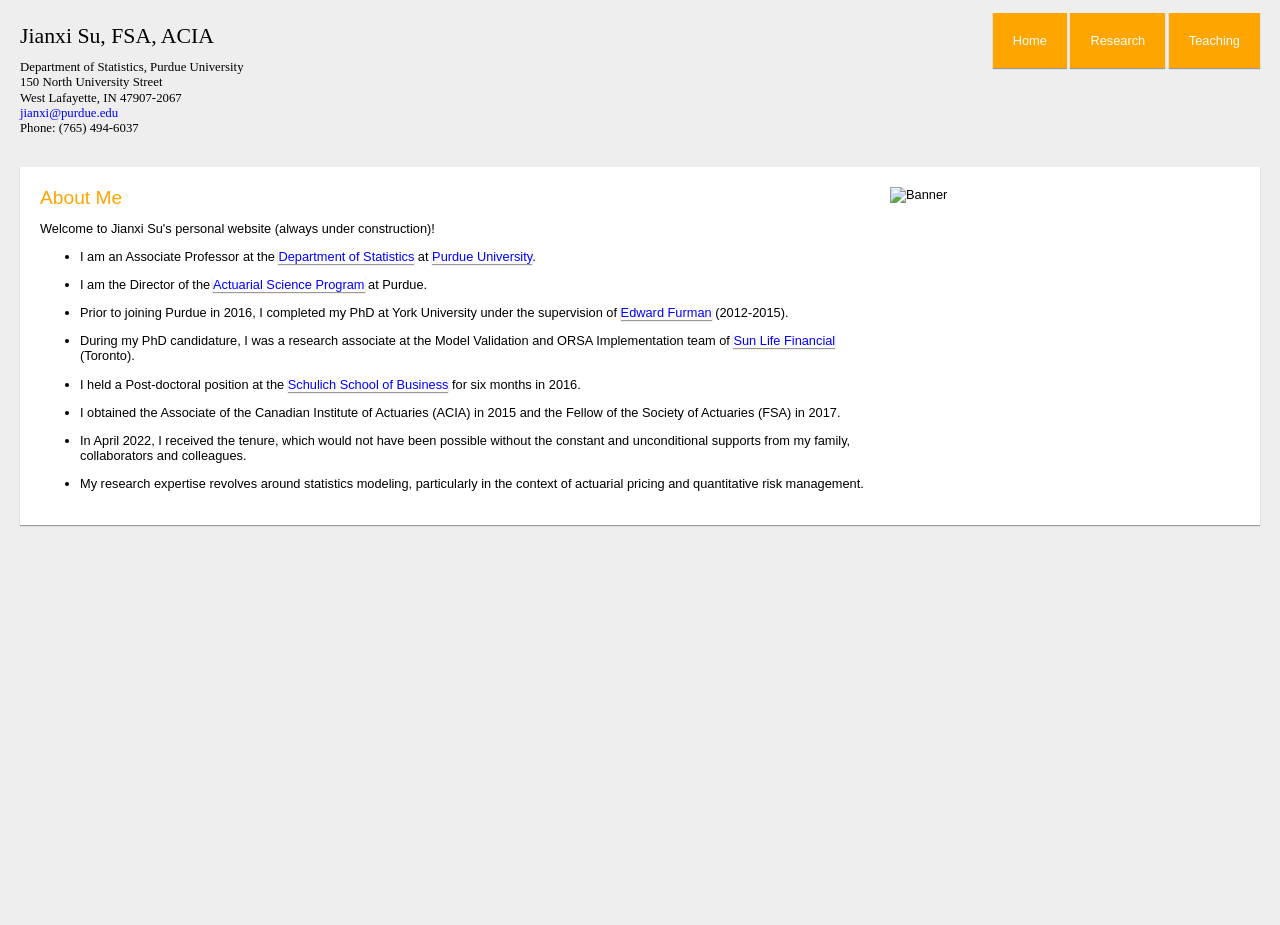
==== index.html @ fe3044c6 "Add files via upload" ====
<!DOCTYPE html>
<html>
<head>

<!-- your webpage info goes here -->

    <title>Jianxi's Personal Website</title>
	
	<meta name="author" content="Jianxi Su" />
	<meta name="description" content="" />

<!-- you should always add your stylesheet (css) in the head tag so that it starts loading before the page html is being displayed -->	
	<link rel="stylesheet" href="style.css" type="text/css" />	
</head>
<body>

<!-- webpage content goes here in the body -->

	<div id="page">
		<div id="logo">			
<h1>
<a href="http://www.stat.purdue.edu/people/faculty/jianxi">
Jianxi Su, FSA, ACIA
</a>
</h1>
Department of Statistics, Purdue University
<br>
150 North University Street
<br>
West Lafayette, IN 47907-2067
<br>
<a href="mailto:jianxi@purdue.edu"><font color="blue"> jianxi@purdue.edu</font></a><br>
Phone: (765) 494-6037
		</div>
		<div id="nav">
			<ul>
				<li class="orange"><a href="index.html">Home</a></li>
				<li class="orange"><a href="research.html">Research</a></li>
				<li class="orange"><a href="teaching.html">Teaching</a></li>
			</ul>	
		</div>


<div id="content">
<IMG SRC="j_pic.jpg" alt="Banner" style="width:350px;height:250px" ALIGN="right">	
			<h2>About Me</h2>
		
<p>
Welcome to Jianxi Su's personal website (always under construction)! 
</p>

<ul>
<li> <p>I am an Associate Professor at the <a href="http://www.stat.purdue.edu/"><font color="blue"> Department of Statistics</font></a> at <a href="http://www.purdue.edu/"><font color="blue"> Purdue University</font></a>. </p></li>

<li> <p>I am the Director of the <a href="https://www.math.purdue.edu/academic/actuary/"><font color="blue"> Actuarial Science Program</font></a> at Purdue.</p>
</li>

<li> <p>Prior to joining Purdue in 2016, I completed my PhD at York University under the supervision of <a href="http://www.math.yorku.ca/~efurman"><font color="blue"> Edward Furman</font></a> (2012-2015).  </p></li>

<li><p>During my PhD candidature, I was a research associate at the Model Validation and ORSA Implementation team of <a href="https://www.sunlife.ca"> <font color="blue"> Sun Life Financial</font></a> (Toronto).</p></li>


<li><p>I held a Post-doctoral position at the <a href="http://schulich.yorku.ca/"><font color="blue"> Schulich School of Business</font></a> for six months in 2016.</p> </li>

<li><p>I obtained the Associate of the Canadian Institute of Actuaries (ACIA) in 2015 and the Fellow of the Society of Actuaries (FSA) in 2017.</p></li>

<li><p>In April 2022, I received the tenure, which would not have been possible without the constant and unconditional supports from my family, collaborators and colleagues.   </p></li>


<li><p>My research expertise revolves around statistics modeling, particularly in the context of actuarial pricing and quantitative risk management.</p></li>

</ul>


</div>

<div style="display: flex; justify-content: center;">
  <div style="width: 350px; height: 350px;">
    <script type="text/javascript" id="clstr_globe"
      src="https://clustrmaps.com/globe.js?d=UHW3u_LgzfFkE1J_ckhNOnqo6PLUoS4-MLdpZ0_n3o8">
    </script>
  </div>
</div>

</body>
</html>
---- style.css ----
/*
* multi-line comment
*/
p{ line-height: 1.2em;}
h1, h2, h3, h4{
    color: orange;
	font-weight: normal;
	line-height: 1.1em;
	margin: 0 0 .5em 0;
}
h1{ font-size: 1.7em; }
h2{ font-size: 1.5em; }
a{
	color: black;
	text-decoration: none;
}
	a:hover,
	a:active{ text-decoration: underline; }

/* you can structure your code's white space so that it is as readable for when you come back in the future or for other people to read and edit quickly */

body{
    font-family: arial; font-size: 80%; line-height: 1.2em; width: 100%; margin: 0; background: #eee;
    font-weight: normal;
}
/* you can but your code all in one line like above */
#page{ margin: 20px; }

/* or on different lines like below */
#logo{
	width: 35%;
	margin-top: 5px;
	font-family: georgia;
	display: inline-block;
}
/* but try and be as consist possible */
#nav{
	width: 60%;
	display: inline-block;
	text-align: right;
	float: right;
}
	#nav ul{}
		#nav ul li{
			display: inline-block;
			height: 62px;
		}
			#nav ul li a{
				padding: 20px;
				background: orange;
				color: white;
			}
			#nav ul li a:hover{
				background-color: #ffb424;
				box-shadow: 0px 1px 1px #666;
			}
			#nav ul li a:active{ background-color: #ff8f00; }
				#nav ul li.red a{
					background-color: red;
				}
				#nav ul li.orange a{
					background-color: orange;
				}
				#nav ul li.yellow a{
					background-color: yellow;
				}
				
#content{
	margin: 30px 0;
	background: white;
	padding: 20px;
	clear: both;
}
#footer{
	border-bottom: 1px #ccc solid;
	margin-bottom: 10px;
}
	#footer p{
		text-align: right;
		text-transform: uppercase;
		font-size: 80%;
		color: grey;
	}

/* multiple styles seperated by a , */
#content,
ul li a{ box-shadow: 0px 1px 1px #999; }
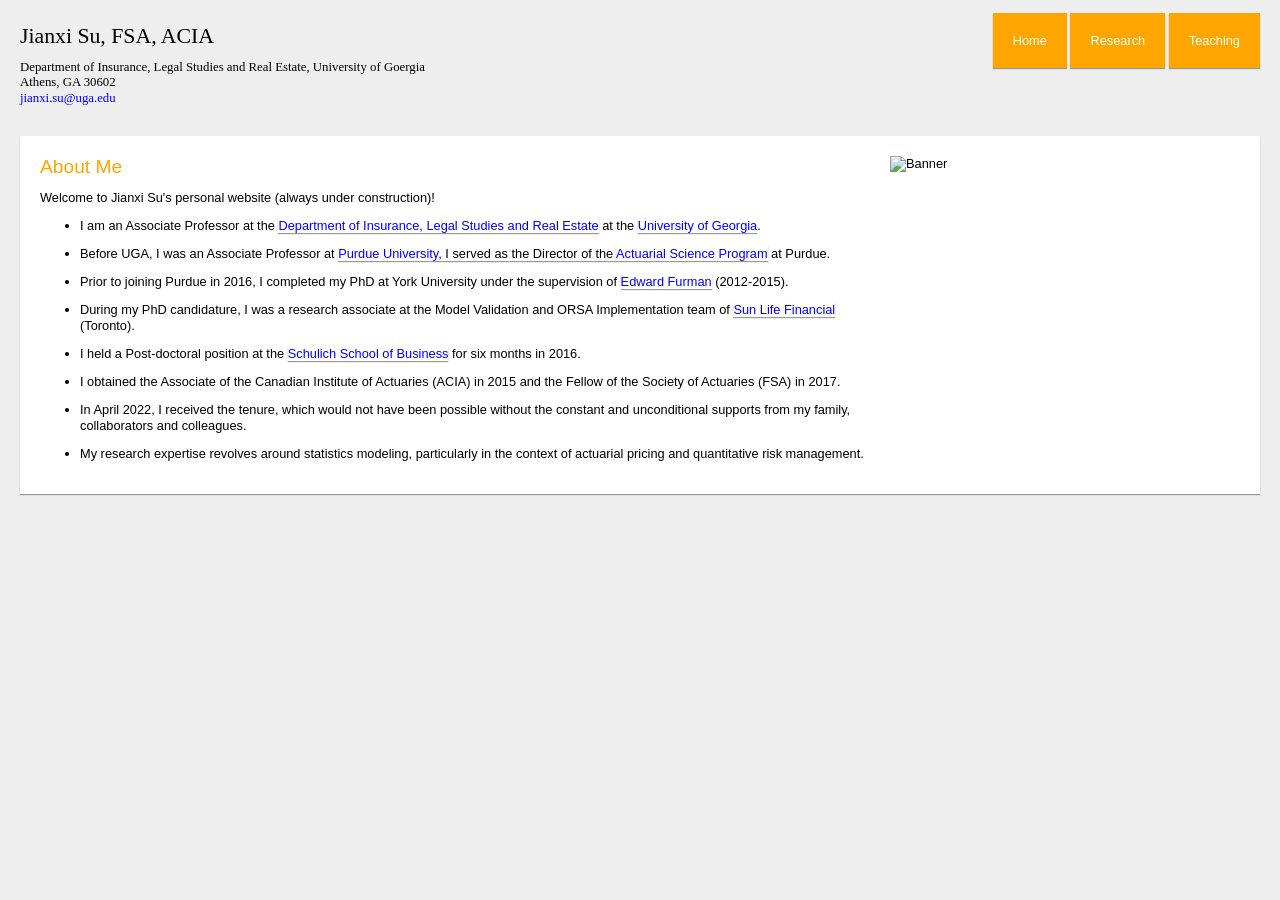
==== commit 29e6f5c7: "Revise personal website content and contact details Updated personal information and affiliations in" ====
--- a/index.html
+++ b/index.html
@@ -24,14 +24,11 @@
 Jianxi Su, FSA, ACIA
 </a>
 </h1>
-Department of Statistics, Purdue University
+Department of Insurance, Legal Studies and Real Estate, University of Goergia
 <br>
-150 North University Street
+Athens, GA 30602
 <br>
-West Lafayette, IN 47907-2067
-<br>
-<a href="mailto:jianxi@purdue.edu"><font color="blue"> jianxi@purdue.edu</font></a><br>
-Phone: (765) 494-6037
+<a href="mailto:jianxi.su@uga.edu"><font color="blue"> jianxi.su@uga.edu</font></a><br>
 		</div>
 		<div id="nav">
 			<ul>
@@ -51,9 +48,9 @@
 </p>
 
 <ul>
-<li> <p>I am an Associate Professor at the <a href="http://www.stat.purdue.edu/"><font color="blue"> Department of Statistics</font></a> at <a href="http://www.purdue.edu/"><font color="blue"> Purdue University</font></a>. </p></li>
+<li> <p>I am an Associate Professor at the <a href="https://www.terry.uga.edu/departments/ilsre/"><font color="blue"> Department of Insurance, Legal Studies and Real Estate</font></a> at the <a href="https://www.uga.edu/"><font color="blue"> University of Georgia</font></a>. </p></li>
 
-<li> <p>I am the Director of the <a href="https://www.math.purdue.edu/academic/actuary/"><font color="blue"> Actuarial Science Program</font></a> at Purdue.</p>
+<li> <p>Before UGA, I was an Associate Professor at <a href="https://www.purdue.edu/"><font color="blue"> Purdue University</font>, I served as the Director of the <a href="https://www.math.purdue.edu/academic/actuary/"><font color="blue"> Actuarial Science Program</font></a> at Purdue.</p>
 </li>
 
 <li> <p>Prior to joining Purdue in 2016, I completed my PhD at York University under the supervision of <a href="http://www.math.yorku.ca/~efurman"><font color="blue"> Edward Furman</font></a> (2012-2015).  </p></li>
@@ -84,4 +81,4 @@
 </div>
 
 </body>
-</html> +</html> 
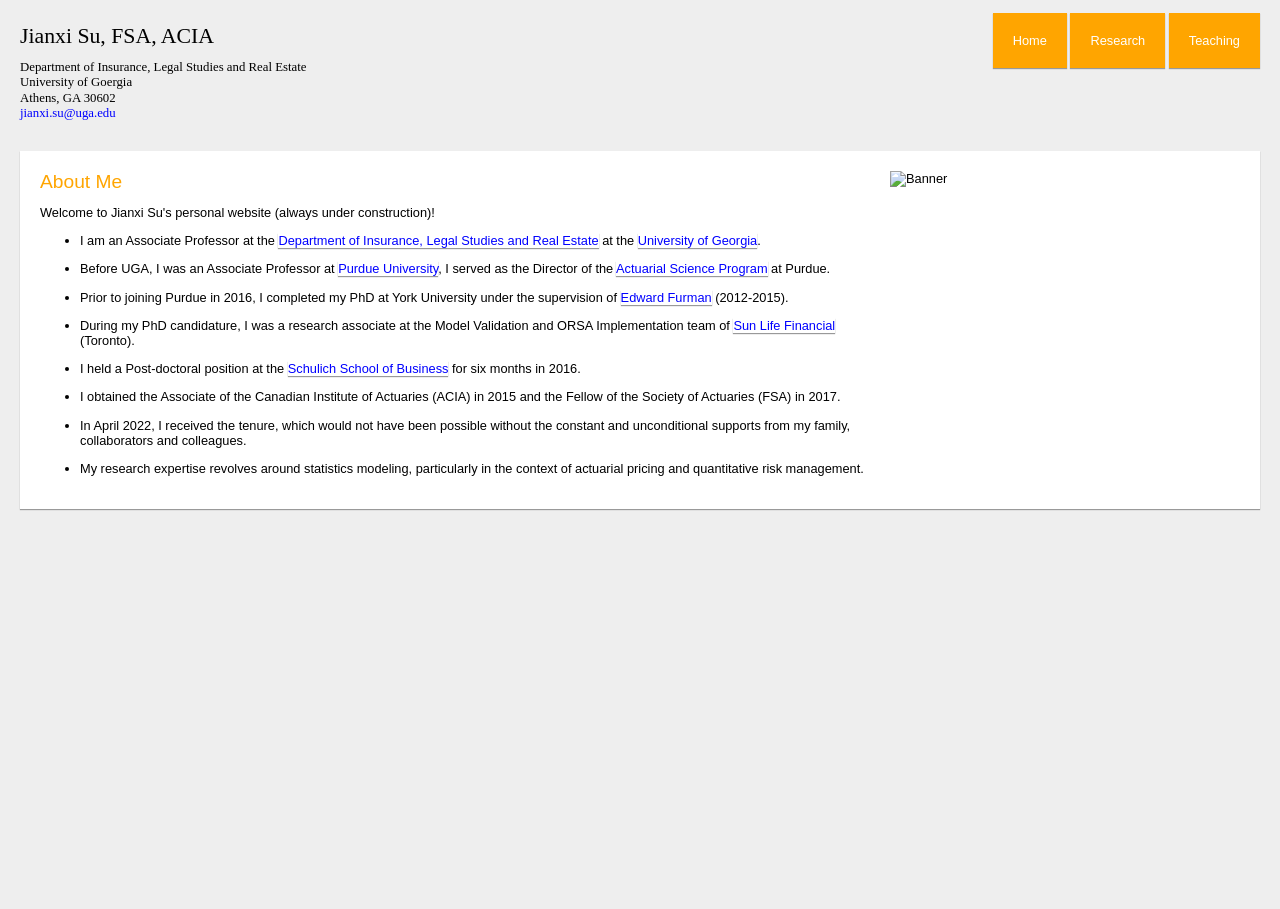
==== commit 3c0c7361: "Fix HTML formatting and structure" ====
--- a/index.html
+++ b/index.html
@@ -24,7 +24,9 @@
 Jianxi Su, FSA, ACIA
 </a>
 </h1>
-Department of Insurance, Legal Studies and Real Estate, University of Goergia
+Department of Insurance, Legal Studies and Real Estate
+<br>
+University of Goergia
 <br>
 Athens, GA 30602
 <br>
@@ -50,7 +52,7 @@
 <ul>
 <li> <p>I am an Associate Professor at the <a href="https://www.terry.uga.edu/departments/ilsre/"><font color="blue"> Department of Insurance, Legal Studies and Real Estate</font></a> at the <a href="https://www.uga.edu/"><font color="blue"> University of Georgia</font></a>. </p></li>
 
-<li> <p>Before UGA, I was an Associate Professor at <a href="https://www.purdue.edu/"><font color="blue"> Purdue University</font>, I served as the Director of the <a href="https://www.math.purdue.edu/academic/actuary/"><font color="blue"> Actuarial Science Program</font></a> at Purdue.</p>
+<li> <p>Before UGA, I was an Associate Professor at <a href="https://www.purdue.edu/"><font color="blue"> Purdue University</font></a>, I served as the Director of the <a href="https://www.math.purdue.edu/academic/actuary/"><font color="blue"> Actuarial Science Program</font></a> at Purdue.</p>
 </li>
 
 <li> <p>Prior to joining Purdue in 2016, I completed my PhD at York University under the supervision of <a href="http://www.math.yorku.ca/~efurman"><font color="blue"> Edward Furman</font></a> (2012-2015).  </p></li>
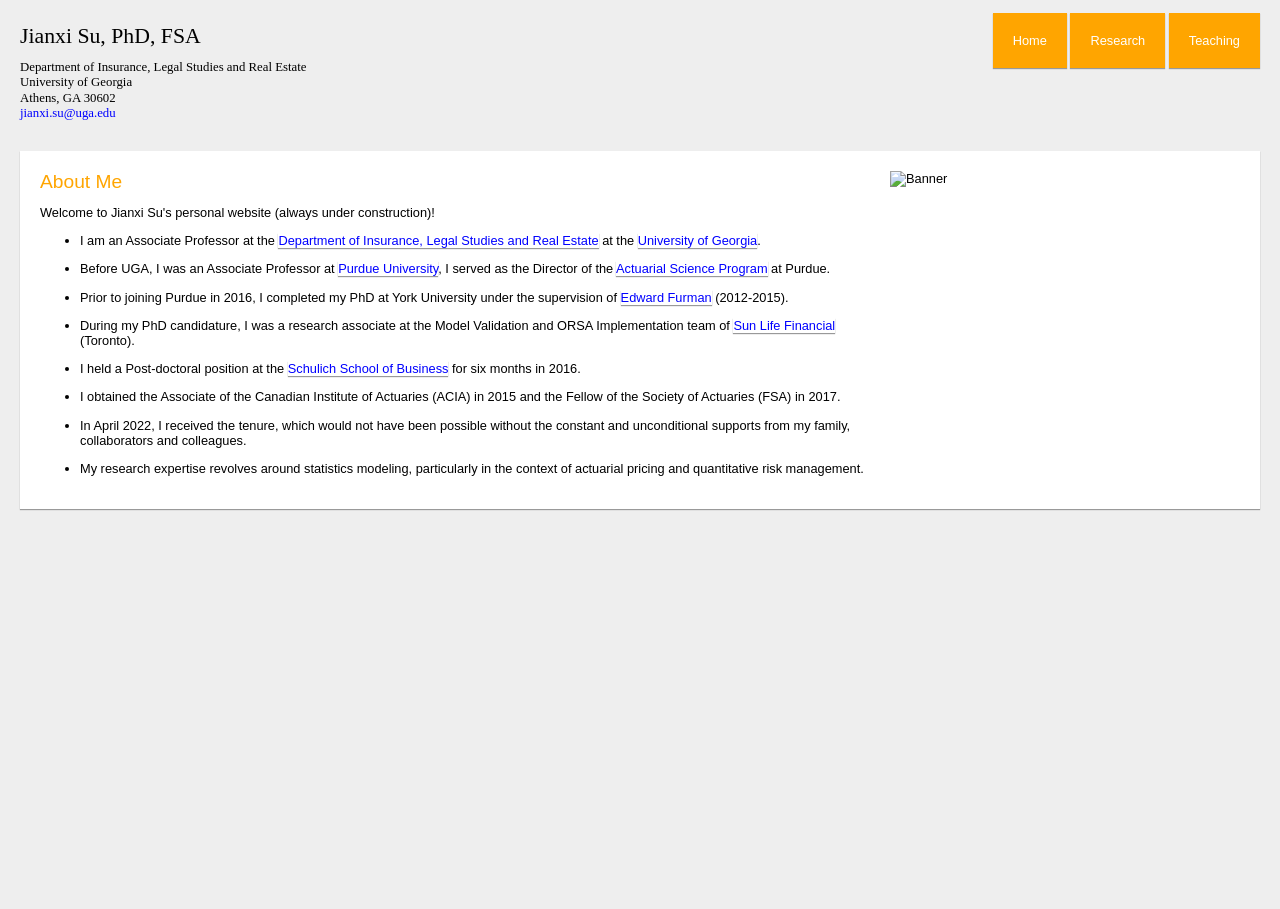
==== commit 1e2aad23: "Modify personal details and links in index.html Updated personal information and links in the HTML f" ====
--- a/index.html
+++ b/index.html
@@ -21,12 +21,12 @@
 		<div id="logo">			
 <h1>
 <a href="http://www.stat.purdue.edu/people/faculty/jianxi">
-Jianxi Su, FSA, ACIA
+Jianxi Su, PhD, FSA
 </a>
 </h1>
 Department of Insurance, Legal Studies and Real Estate
 <br>
-University of Goergia
+University of Georgia
 <br>
 Athens, GA 30602
 <br>
@@ -76,9 +76,7 @@
 
 <div style="display: flex; justify-content: center;">
   <div style="width: 350px; height: 350px;">
-    <script type="text/javascript" id="clstr_globe"
-      src="https://clustrmaps.com/globe.js?d=UHW3u_LgzfFkE1J_ckhNOnqo6PLUoS4-MLdpZ0_n3o8">
-    </script>
+    <script type="text/javascript" id="mmvst_globe" src="//mapmyvisitors.com/globe.js?d=FWXid5o3DGkZPkMRZEQ_lvu0vY76Q8YPoYaYL74NP98"></script>
   </div>
 </div>
 
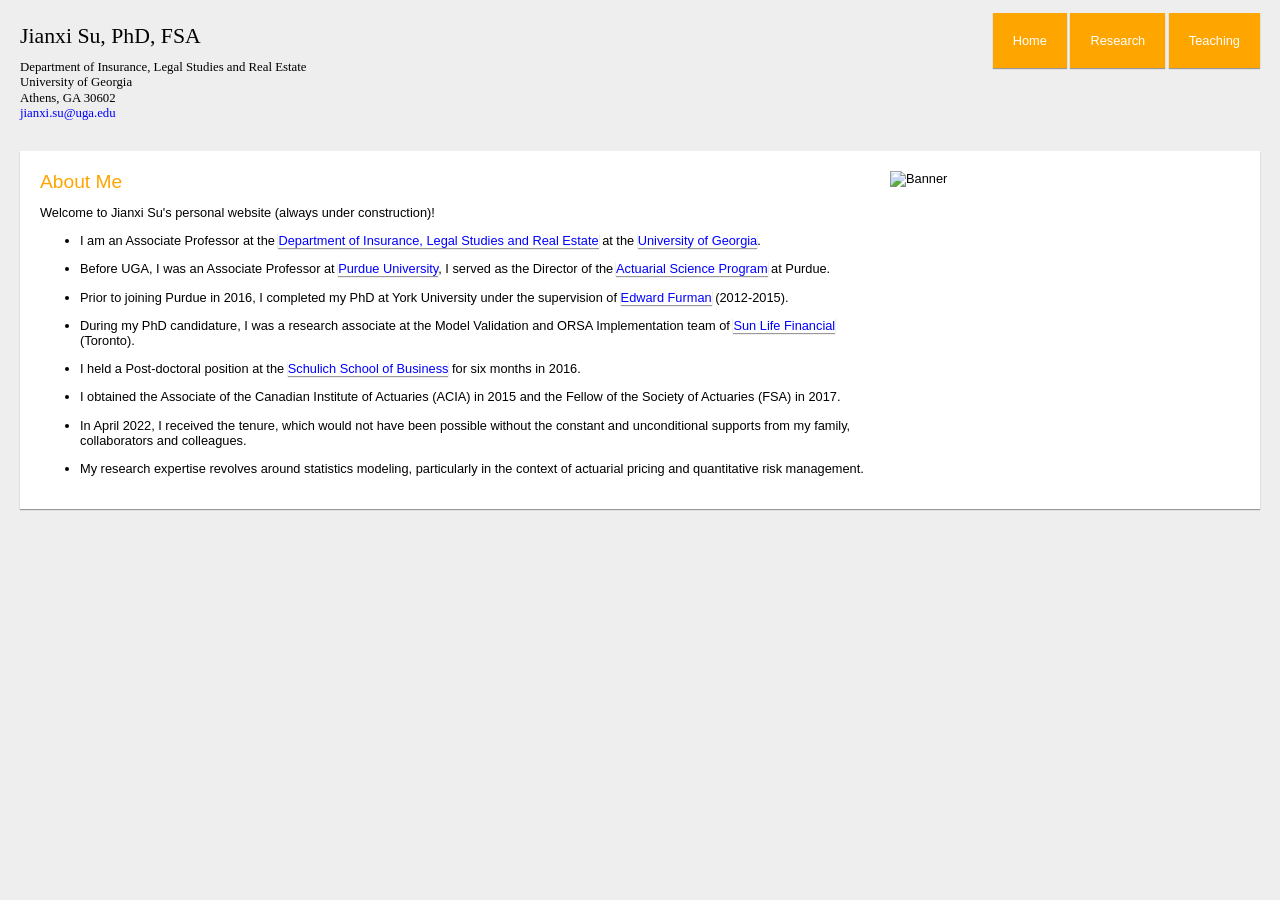
==== commit acf54ceb: "Update index.html" ====
--- a/index.html
+++ b/index.html
@@ -74,10 +74,8 @@
 
 </div>
 
-<div style="display: flex; justify-content: center;">
-  <div style="width: 350px; height: 350px;">
-    <script type="text/javascript" id="mmvst_globe" src="//mapmyvisitors.com/globe.js?d=FWXid5o3DGkZPkMRZEQ_lvu0vY76Q8YPoYaYL74NP98"></script>
-  </div>
+<script type="text/javascript" id="mapmyvisitors" src="//mapmyvisitors.com/map.js?d=jxPINozdBEdQv_K8hmkGB9Tn0iYWfEYerYuP188Cl-o&cl=ffffff&w=a"></script>
+
 </div>
 
 </body>
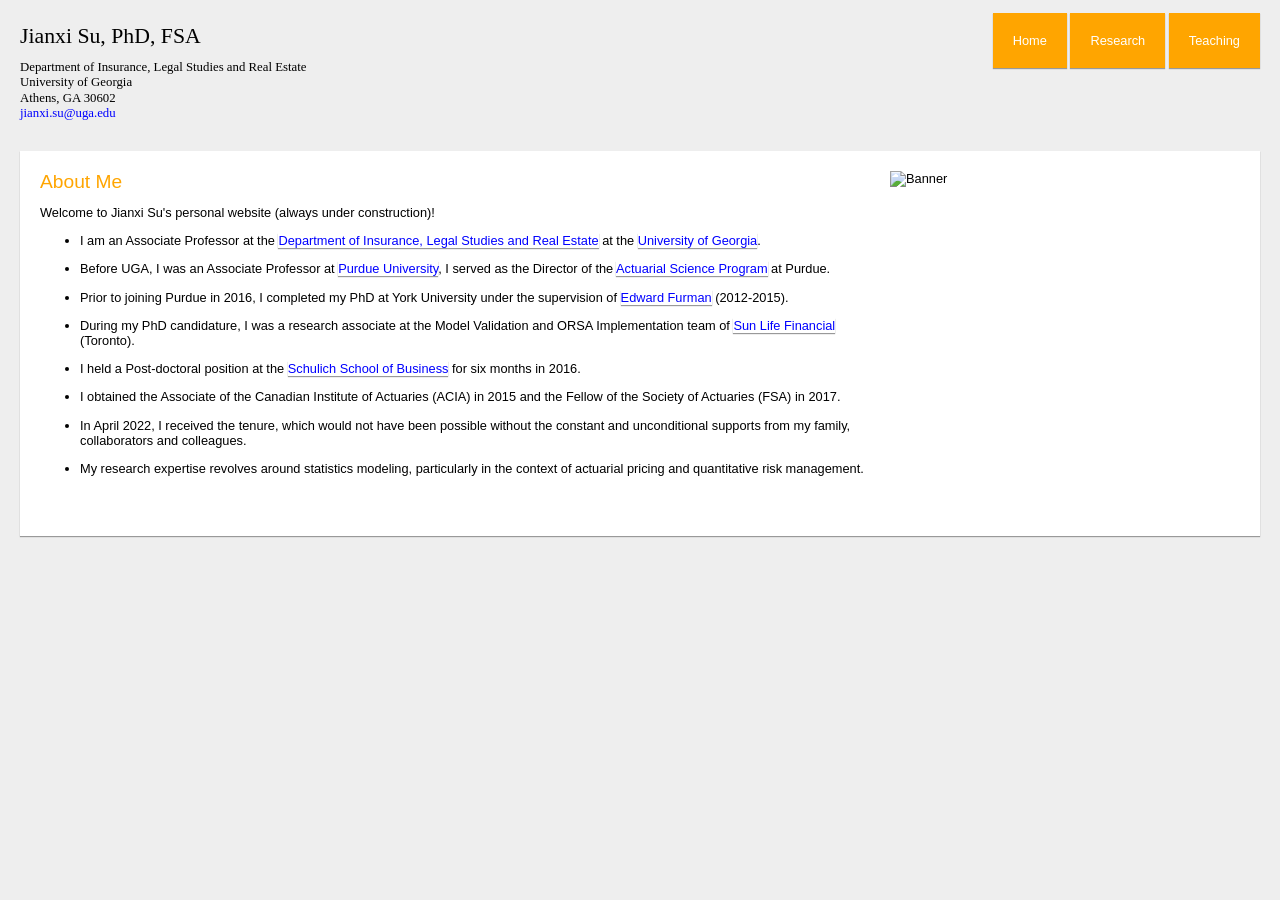
==== commit 2064adba: "Update index.html with visitor tracking script Added a new div for visitor tracking and adjusted the" ====
--- a/index.html
+++ b/index.html
@@ -71,12 +71,14 @@
 
 </ul>
 
-
+<div style="display: flex; justify-content: center; margin: 20px 0;">
+  <div style="width: 300px; max-width: 100%;">
+    <script type="text/javascript" id="mapmyvisitors"
+      src="https://mapmyvisitors.com/map.js?d=jxPINozdBEdQv_K8hmkGB9Tn0iYWfEYerYuP188Cl-o&cl=ffffff&w=300">
+    </script>
+  </div>
 </div>
 
-<script type="text/javascript" id="mapmyvisitors" src="//mapmyvisitors.com/map.js?d=jxPINozdBEdQv_K8hmkGB9Tn0iYWfEYerYuP188Cl-o&cl=ffffff&w=a"></script>
-
-</div>
 
 </body>
 </html> 
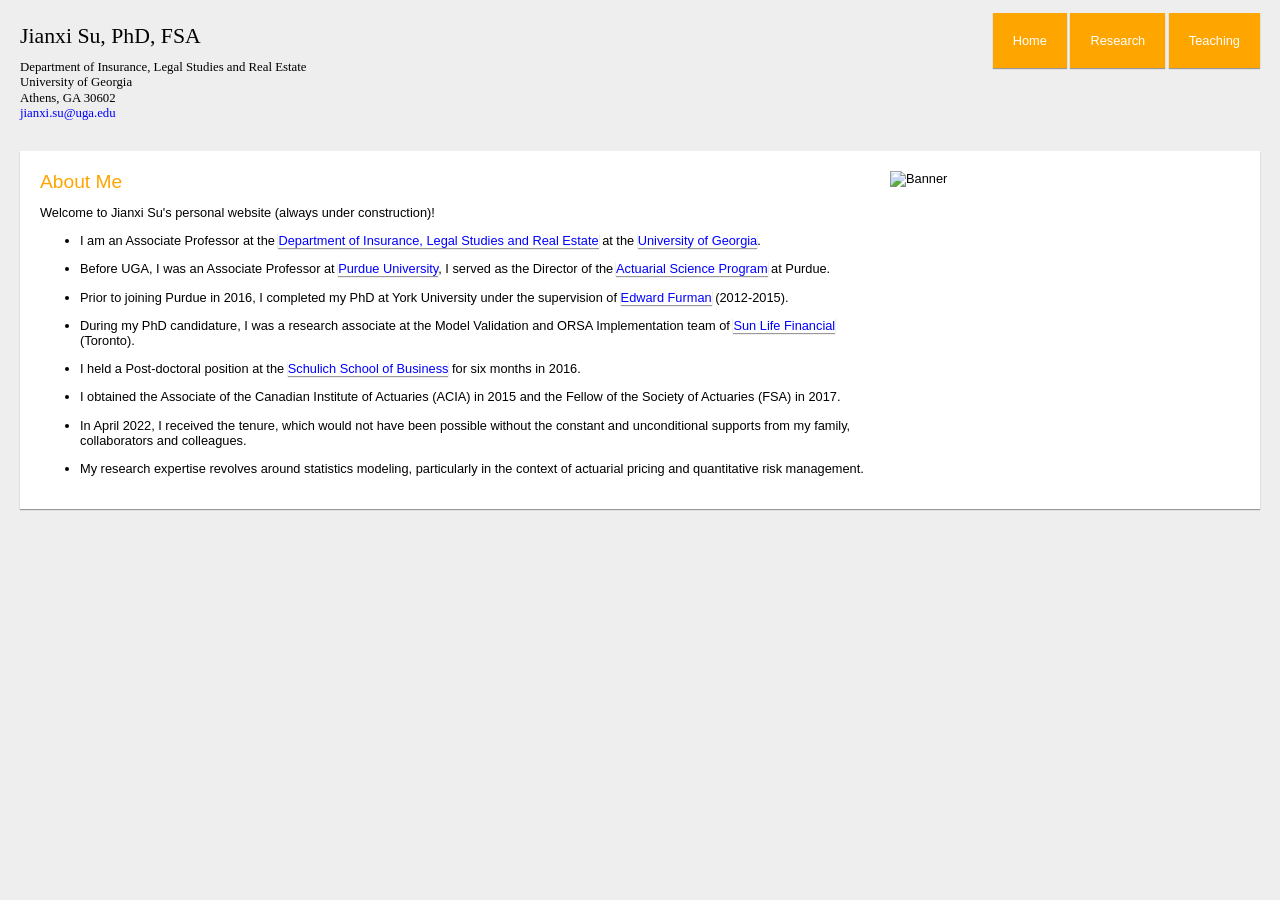
==== commit 776e8aca: "Fix HTML formatting and structure" ====
--- a/index.html
+++ b/index.html
@@ -71,6 +71,8 @@
 
 </ul>
 
+</div>
+
 <div style="display: flex; justify-content: center; margin: 20px 0;">
   <div style="width: 300px; max-width: 100%;">
     <script type="text/javascript" id="mapmyvisitors"
